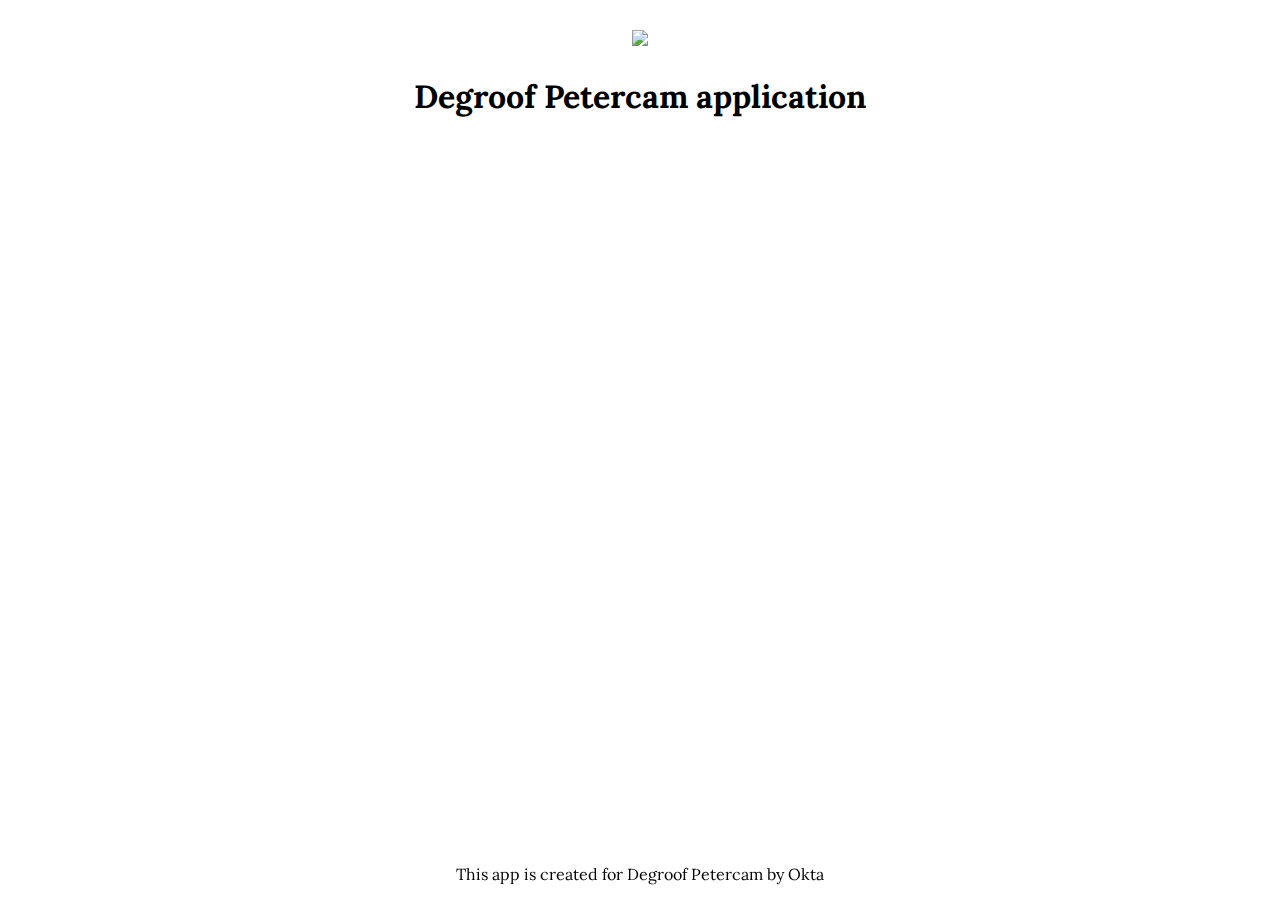
==== application.html @ 1ef1b77d "Filenames changed" ====
<html>
	<head>
        <script src="https://code.jquery.com/jquery-3.3.1.js" integrity="sha256-2Kok7MbOyxpgUVvAk/HJ2jigOSYS2auK4Pfzbm7uH60=" crossorigin="anonymous"></script>
        <link href="https://fonts.googleapis.com/css?family=Lora" rel="stylesheet">
        <style>
			.bottom {
			  position: fixed;
			  left: 0;
			  bottom: 0;
			  width: 100%;
			  text-align: center;				
			}

        	h1, body {
        		font-family: 'Lora';
        		margin-left: 0;
        		margin-right: 0;
        		margin-top: 30px;
        	}

        	body {
        		margin-left: 30vw-100px;
        	}

        	input[type="button"] {
        		width: 20vw;
        		line-height: 30px;
				margin-top: 10px;
				margin-bottom: 10px;
        		background-color: #00CD76;
        		border-radius: 0px;
        		box-shadow: 0px;
        		color: #fff;
        		border-style: solid;
        		border-width: 1px;
        		border-color: #000;
        	}

        </style>
	</head>
	<body>
		<center>
			<img src="https://www.degroofpetercam.com/content/atom/contentRepository/content/DP_logoText.png?id=f0882052-dd27-442d-8182-51e53a12fd7c">
          	<h1 class="toggleSecret">Degroof Petercam application</h1>
           	<p class="bottom">This app is created for Degroof Petercam by Okta</p>
		</center>
	</body>
	<script type="text/javascript">
		
	</script>
</html>
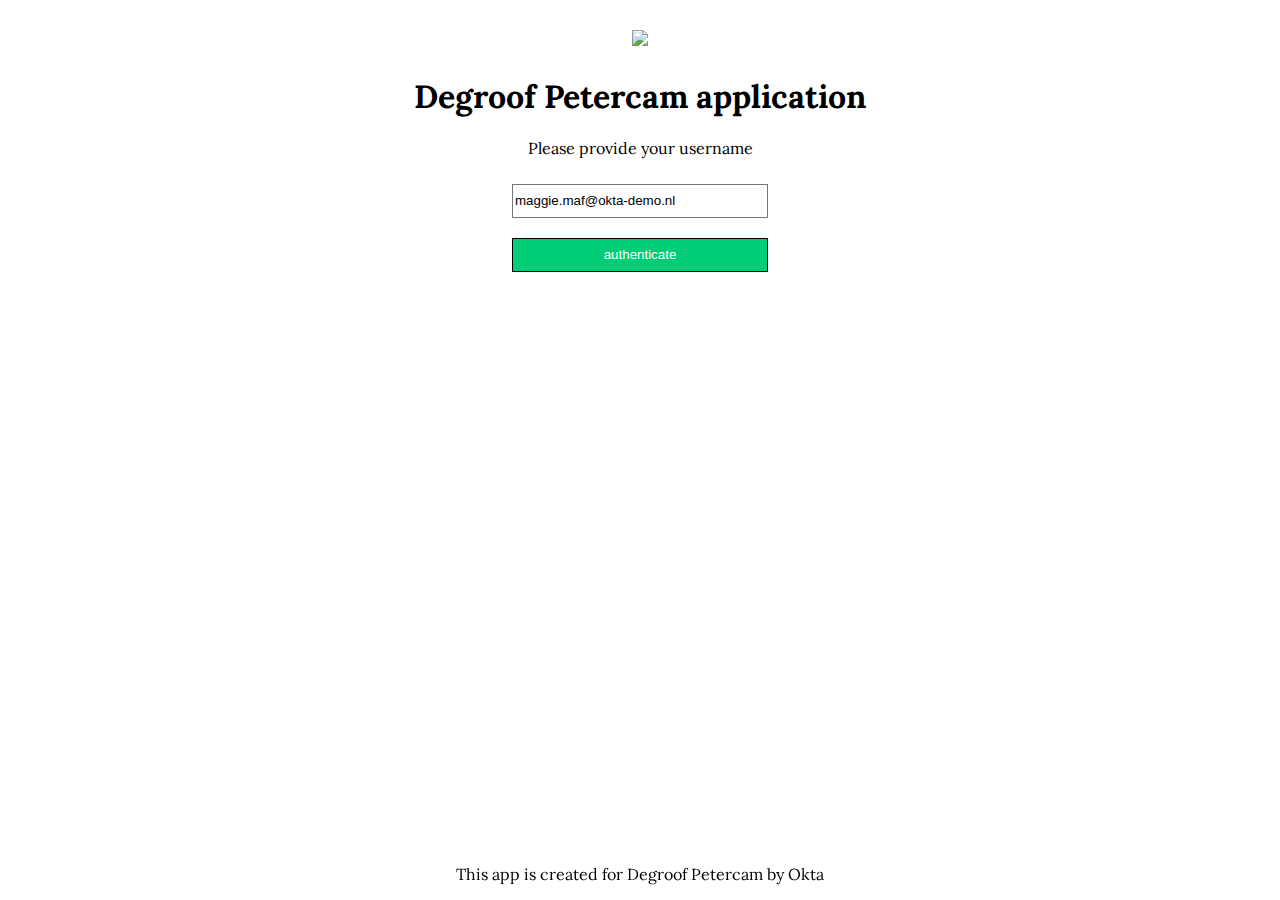
==== commit 9e9d4742: "Added QR test" ====
--- a/application.html
+++ b/application.html
@@ -22,17 +22,21 @@
         		margin-left: 30vw-100px;
         	}
 
+            input {
+                width: 20vw;
+                line-height: 30px;
+                margin-top: 10px;
+                margin-bottom: 10px;
+                border-radius: 0px;
+                box-shadow: 0px;
+                border-style: solid;
+                border-width: 1px;
+
+            }
+
         	input[type="button"] {
-        		width: 20vw;
-        		line-height: 30px;
-				margin-top: 10px;
-				margin-bottom: 10px;
         		background-color: #00CD76;
-        		border-radius: 0px;
-        		box-shadow: 0px;
         		color: #fff;
-        		border-style: solid;
-        		border-width: 1px;
         		border-color: #000;
         	}
 
@@ -43,9 +47,17 @@
 			<img src="https://www.degroofpetercam.com/content/atom/contentRepository/content/DP_logoText.png?id=f0882052-dd27-442d-8182-51e53a12fd7c">
           	<h1 class="toggleSecret">Degroof Petercam application</h1>
            	<p class="bottom">This app is created for Degroof Petercam by Okta</p>
+            <div id="pag_login">
+                <p>Please provide your username</p>
+                <input type="text" placeholder="username" value="maggie.maf@okta-demo.nl"></br>
+                <input id="btn_login" type="button" value="authenticate">
+            </div>
 		</center>
 	</body>
 	<script type="text/javascript">
-		
+		$("#btn_login").click(function() {
+            $("#pag_login").hide();
+            alert('Logging in')
+        })
 	</script>
 </html>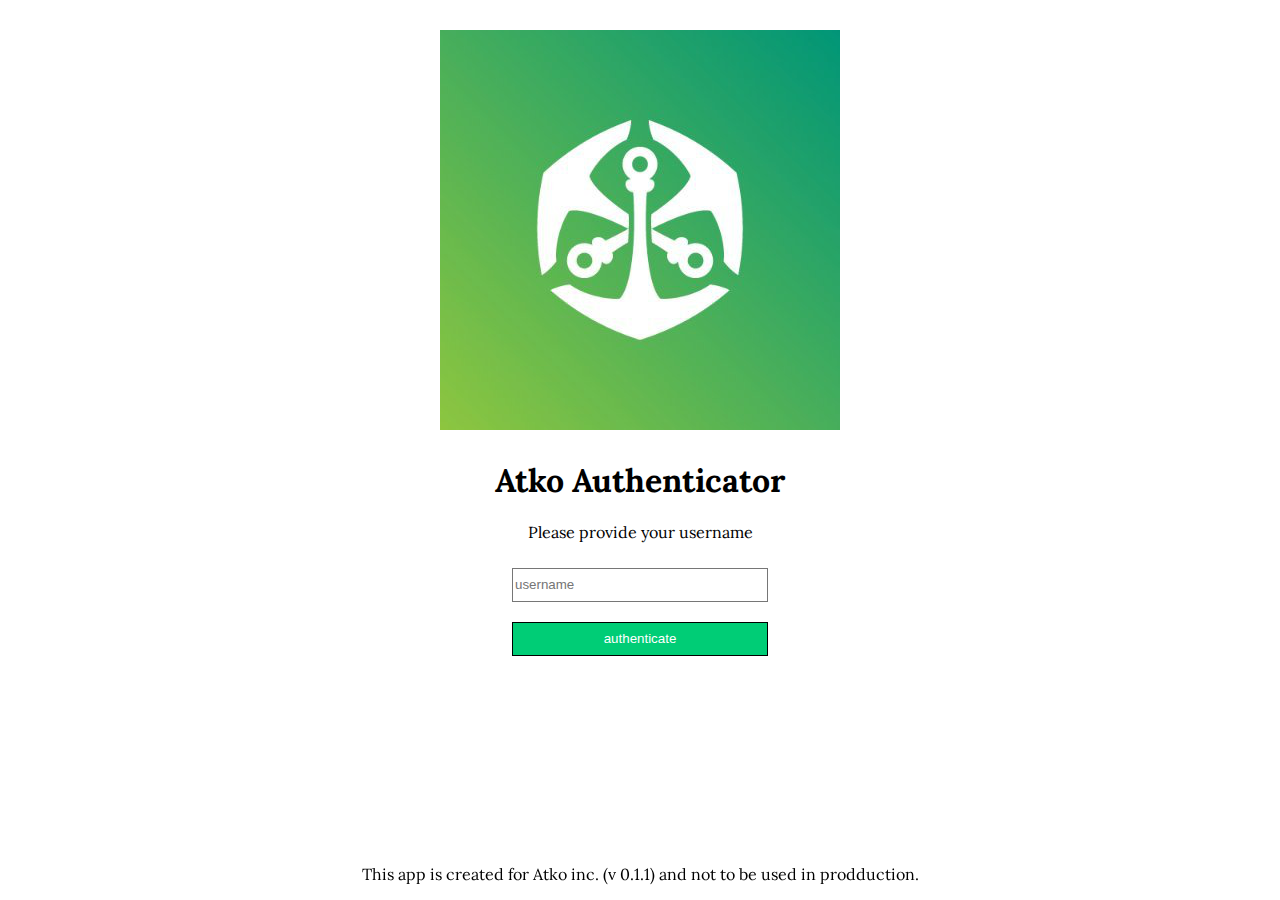
==== commit 45ac1ae0: "Reset to default" ====
--- a/application.html
+++ b/application.html
@@ -44,12 +44,12 @@
 	</head>
 	<body>
 		<center>
-			<img src="https://www.degroofpetercam.com/content/atom/contentRepository/content/DP_logoText.png?id=f0882052-dd27-442d-8182-51e53a12fd7c">
-          	<h1 class="toggleSecret">Degroof Petercam application</h1>
-           	<p class="bottom">This app is created for Degroof Petercam by Okta</p>
+			<img src="logo.png">
+          	<h1 id="lbl_title">Atko Authenticator</h1>
+           	<p class="bottom">This app is created for Atko inc. (v 0.1.1) and not to be used in prodduction.</p>
             <div id="pag_login">
                 <p>Please provide your username</p>
-                <input type="text" placeholder="username" value="maggie.maf@okta-demo.nl"></br>
+                <input type="text" placeholder="username" value=""></br>
                 <input id="btn_login" type="button" value="authenticate">
             </div>
 		</center>
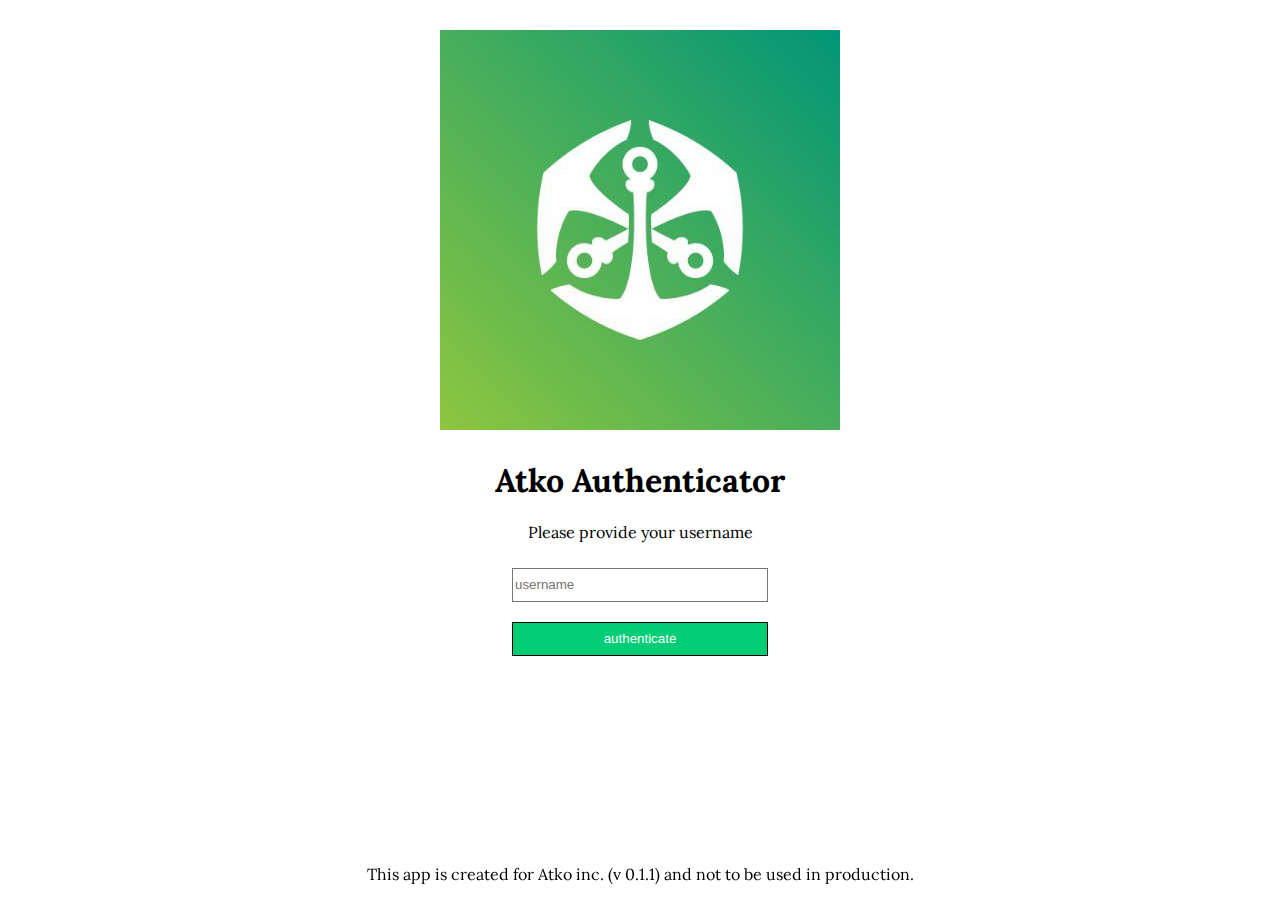
==== commit 3c098c33: "Hide Typo :)" ====
--- a/application.html
+++ b/application.html
@@ -46,7 +46,7 @@
 		<center>
 			<img src="logo.png">
           	<h1 id="lbl_title">Atko Authenticator</h1>
-           	<p class="bottom">This app is created for Atko inc. (v 0.1.1) and not to be used in prodduction.</p>
+           	<p class="bottom">This app is created for Atko inc. (v 0.1.1) and not to be used in production.</p>
             <div id="pag_login">
                 <p>Please provide your username</p>
                 <input type="text" placeholder="username" value=""></br>
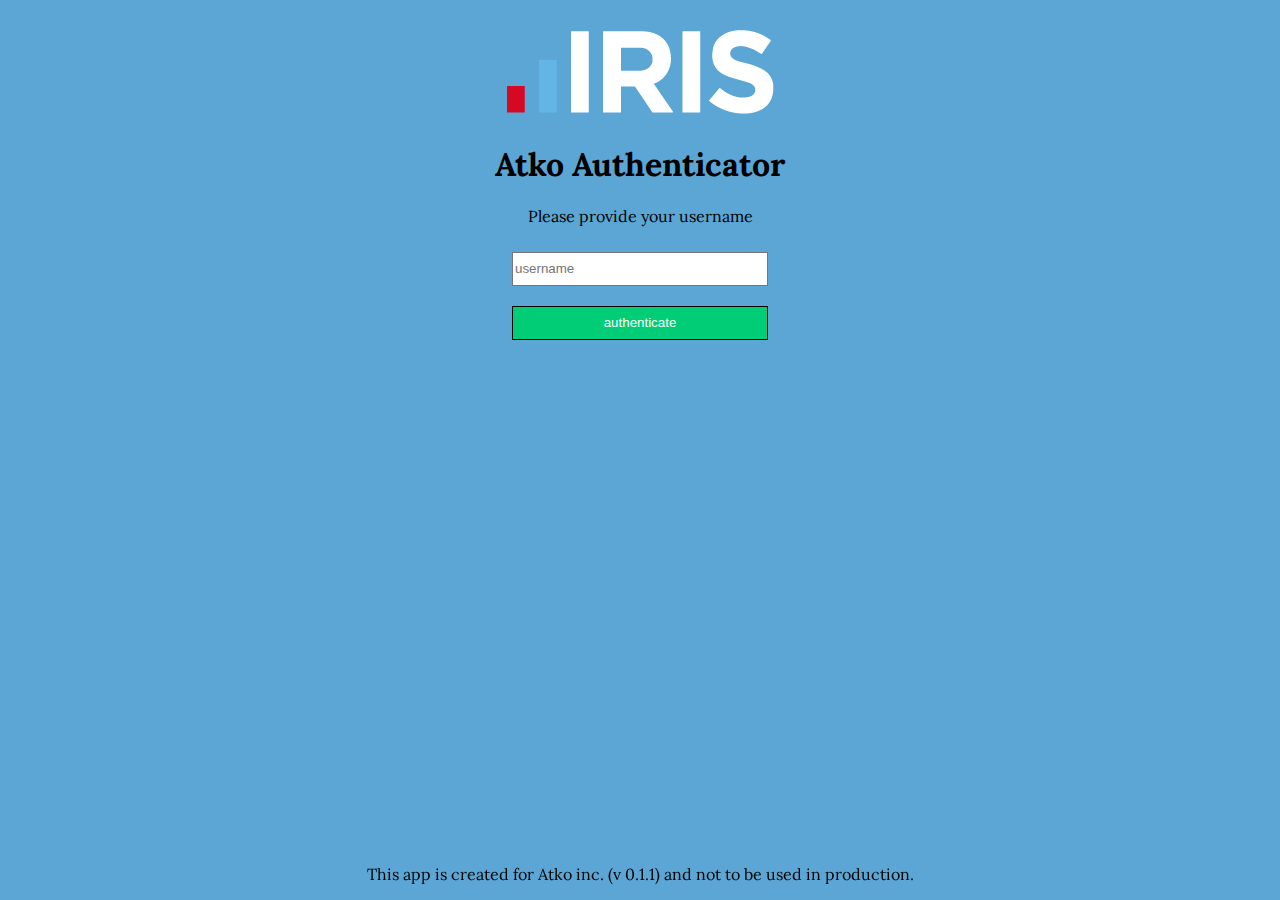
==== commit 446a753c: "IR initial" ====
--- a/application.html
+++ b/application.html
@@ -20,6 +20,7 @@
 
         	body {
         		margin-left: 30vw-100px;
+                background-color: #5ba6d4;
         	}
 
             input {
